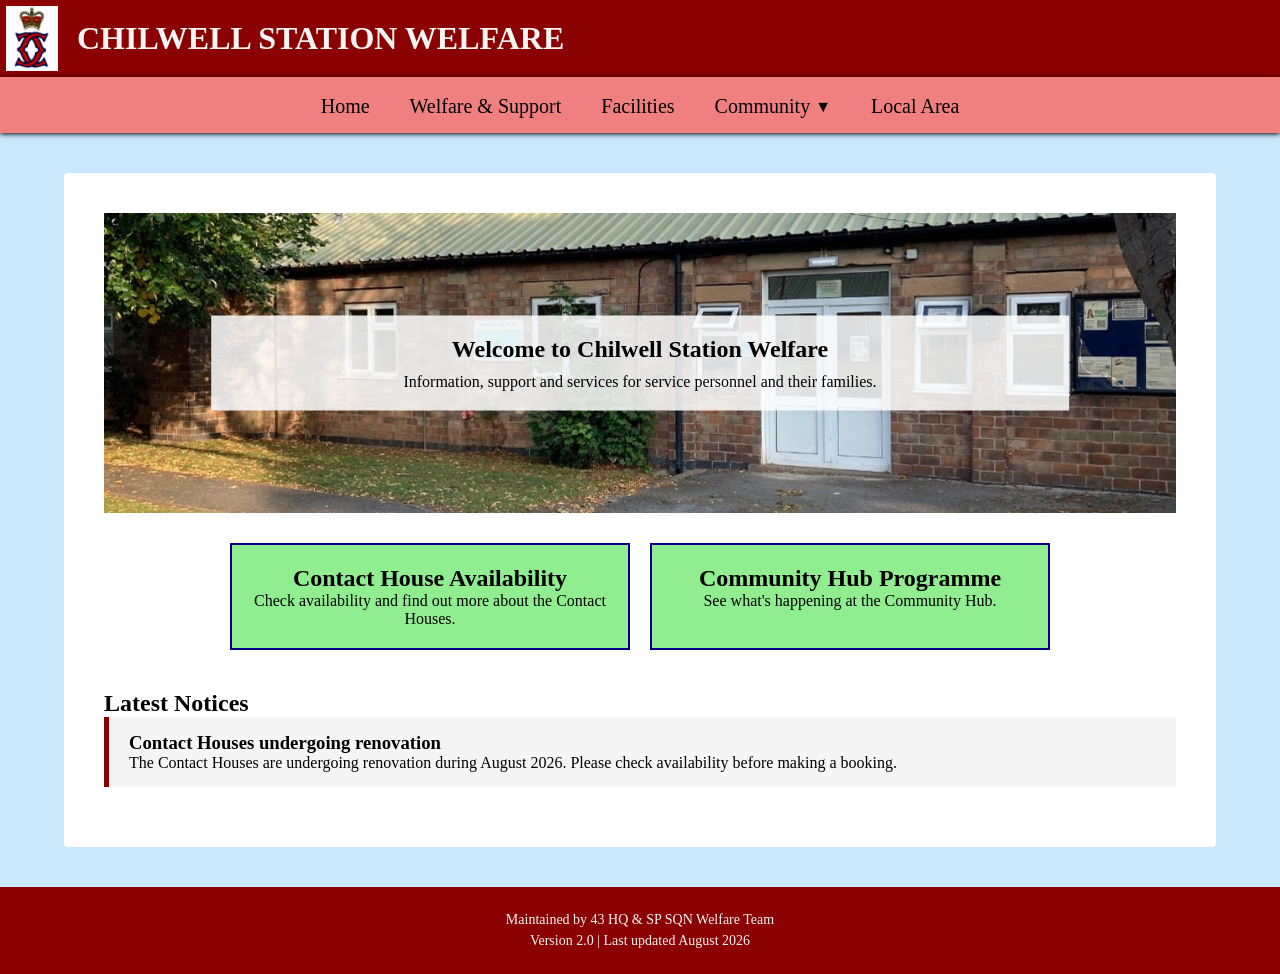
==== index.html @ e7ff97ad "Added and styled community hub and activities pages." ====
<!DOCTYPE html>
<html>
    <head>
        <title>Chetwynd Community</title>
        <meta charset="UTF-8" name="viewport" content="width=device-width, initial-scale=1.0">
        <link rel="stylesheet" href="./style.css">
    </head>
    <body>
        <header>
            <a href="./index.html" class="logo">
                <img src="./images/chetwynd-logo.png" alt="Chilwell Station Welfare logo">
                <span>Chilwell Station Welfare</span>
            </a>

            <button class="menu-toggle" id="menu-toggle">☰</button>

            <nav>
                <ul id="nav-menu">
                    <li><a href="./index.html">Home</a></li>
                    <li><a href="./welfare-support.html">Welfare & Support</a></li>
                    <li><a href="./contact-house.html">Facilities</a></li>
                    <li class="dropdown">
                        <button class="dropdown-button" id="community-button">Community <span>▼</span></button>
                        <ul class="dropdown-menu" id="community-menu">
                            <li><a href="./whats-on.html">What's On</a></li>
                            <li><a href="./community-hub.html">Community Hub</a></li>
                            <li><a href="./activities-clubs.html">Activities & Clubs</a></li>
                        </ul>
                    </li>
                    <li><a href="./localarea.html">Local Area</a></li>
                </ul>
            </nav>
        </header>
        <main>
            <section class="hero">
                <img src="./images/welfare.jpg" alt="Chilwell Station">

                <div class="hero-text">
                    <h1>Welcome to Chilwell Station Welfare</h1>
                    <p>
                        Information, support and services for service personnel
                        and their families.
                    </p>
                </div>
            </section>
            <section class="quick-links">

                <a href="./contact-house.html">
                    <h2>Contact House Availability</h2>
                    <p>Check availability and find out more about the Contact Houses.</p>
                </a>

                <a href="./whats-on.html">
                    <h2>Community Hub Programme</h2>
                    <p>See what's happening at the Community Hub.</p>
                </a>

            </section>
            <section class="notices">
                <h2>Latest Notices</h2>

                <article>
                    <h3>Contact Houses undergoing renovation</h3>
                    <p>
                        The Contact Houses are undergoing renovation during August 2026.
                        Please check availability before making a booking.
                    </p>
                </article>
            </section>

        </main>
        <footer>
            <p>Maintained by 43 HQ & SP SQN Welfare Team</p>
            <p>Version 2.0 | Last updated August 2026</p>
        </footer>
        <script src="script.js"></script>
    </body>
    
</html>
---- style.css ----
/* ================ 
Global Styles 
================ */
* {
    margin: 0;
    padding:0;
    box-sizing: border-box;
}

body {
    background-color: rgb(201, 232, 252);
}

main {
    position: relative;
/*    top: 150px; */
    margin: 40px auto;
    padding: 20px 30px 40px 30px;
    background-color: #FFFFFF;
    width:min(1200px,90%);
    border-radius: 4px;
    align-self: center;
}

section {
    margin: 20px 10px;
}


/* ==================== 
Header and Navigation 
==================== */
header {
    background-color: darkred;
}

header a {
    text-decoration: none;
}

.logo span {
    font-size: 32px;
    font-weight: bold;
    color: whitesmoke;
}

nav {
    background-color: lightcoral;
    box-shadow: 0 1px 5px black;
    width: 100%;
}

nav ul {
    list-style: none;
    display: flex;
    justify-content: center;
    align-items: center;
    gap: 20px;
    margin: 0;
    padding: 10px;
  /*  font-size: 100%;
    font-weight: bold;
    margin: 2px;
    flex-wrap: wrap; */ 
}
nav li {
    margin: 0;
    
 /* min-height: 40px;  
    width: 25%;
    padding: 0;
    border: 4px solid black;
    
    
    align-items: center; */
    background-color: lightcoral;
}

nav a {
    display: flex;
    align-items: center;
    justify-content: center;
    width: 100%;
    padding: 8px 10px;
    box-sizing: border-box;
    text-decoration: none;
    color: black;
    transition: color 0.3s, border-bottom 0.3s;
    padding-bottom: 5px;
    font-size: 20px;
}

nav a:hover {
    color: whitesmoke;
    border-bottom: 2px solid whitesmoke;
}

.logo {
    display: flex;
    align-items: center;
    gap: 15px;
    border: 2px solid darkred;
    background-color: darkred;
    text-transform: uppercase;
}

.logo img {
    width: 60px;
    padding: 4px;
}

.logo span {
    font-size:clamp(1.6rem,5vw,2rem);
    font-weight: bold;
    color: whitesmoke;
}

/* =========================
   COMMUNITY DROPDOWN
   ========================= */

.dropdown {
    position: relative;
    z-index: 10;
}
/* Community button */

.dropdown-button {
    display: flex;
    align-items: center;
    justify-content: center;

    width: 100%;
    padding: 8px 10px;
    box-sizing: border-box;

    background: none;
    border: none;

    color: black;
    font-size: 20px;
    font-family: inherit;

    cursor: pointer;

    transition: color 0.3s, border-bottom 0.3s;
    padding-bottom: 5px;
}

.dropdown-button:hover {
    color: whitesmoke;
    border-bottom: 2px solid whitesmoke;
}

.dropdown-button span {
    font-size: 0.8em;
    margin-left: 5px;
}

/* Dropdown menu */

.dropdown-menu {
    display: none;
    position: absolute;
    background-color: #ffffff;
    min-width: 180px;
    box-shadow: 0 4px 10px rgba(0, 0, 0, 0.2);
    padding: 0;
    margin: 0;
    list-style: none;
}

.dropdown-menu.show {
    display: block;
}

/* Dropdown links */

.dropdown-menu li {
    width: 100%;
}

.dropdown-menu a {
    display: block;
    padding: 12px 18px;
    color: black;
    text-decoration: none;
    font-family: inherit;
    font-size: 1rem;
    white-space: nowrap;
}


/* Hover effect */

.dropdown-menu a:hover {
    background-color: #f2f2f2;
    color: black;
}


/* Show dropdown */

.dropdown.open .dropdown-menu {
    display: block;
}

/* =========================
   COMMUNITY HUB PAGE
========================= */
/* COMMUNITY SECTIONS */

.community-section {
    margin-bottom: 45px;
}

.community-section h2 {
    margin-bottom: 15px;
    padding-bottom: 8px;
    border-bottom: 2px solid #8b0000;
}

.community-section h3 {
    margin-bottom: 8px;
}

.community-section p {
    line-height: 1.6;
}

/* COMMUNITY CENTRE CARDS */

.community-grid {
    display: grid;
    grid-template-columns: repeat(3, 1fr);
    gap: 20px;
    margin-top: 25px;
}

.community-card {
    background-color: #f5f5f5;
    padding: 25px;
    border-radius: 12px;
    box-shadow: 0 4px 10px rgba(0, 0, 0, 0.12);
}

.community-card h3 {
    margin-top: 0;
    margin-bottom: 10px;
}

.community-card p {
    margin-bottom: 0;
}

/* YOUTH CLUBS */

.youth-grid {
    display: grid;
    grid-template-columns: repeat(4, 1fr);
    gap: 20px;
    margin-top: 25px;
}

.youth-grid .community-card {
    text-align: center;
}

.youth-grid .community-card h3 {
    margin-bottom: 5px;
}

.youth-grid .community-card p {
    font-size: 1.1rem;
}

/* =========================
   COMMUNITY COMMITTEE
   ========================= */

/* ================ 
Profile Cards
================ */
.contact-details {
    display: grid;
    grid-template-columns: repeat(2, 1fr);
    gap: 30px;
    margin: 30px 0;
}

.contact-detail-card {
    background-color: burlywood;
    padding: 25px;
    border-radius: 12px;
    text-align: center;
    box-shadow: 0 2px 8px rgba(0, 0, 0, 0.15);
}

.contact-detail-card h2 {
    margin: 15px 0 5px;
}

.contact-detail-card p {
    margin: 10px 0;
}

.committee-card {
    background-color: #f5f5f5;
    border: 2px solid #a90000;
    border-radius: 12px;
    padding: 30px;
    text-align: center;
    margin-top: 30px;
    box-shadow: 0 4px 10px rgba(0, 0, 0, 0.08);
}

.committee-card h3 {
    margin-top: 0;
    font-size: 1.5rem;
}

.committee-card p {
    max-width: 700px;
    margin: 12px auto;
}

.committee-card .button {
    display: inline-block;
    margin-top: 15px;
}

/* Community page for MOBILE responsive */
@media (max-width: 900px) {

    .community-grid {
        grid-template-columns: repeat(2, 1fr);
    }

    .youth-grid {
        grid-template-columns: repeat(2, 1fr);
    }
}

@media (max-width: 600px) {

    .community-grid {
        grid-template-columns: 1fr;
    }

    .youth-grid {
        grid-template-columns: 1fr;
    }

    .contact-details {
        grid-template-columns: 1fr;
    }
}

/* ================ 
    Hero Section
================ */
.hero {
    position: relative;
    margin-bottom: 30px;
}

.hero img {
    width: 100%;
    height: 300px;
    object-fit: cover;
    display: block;
}

.hero-text {
    position: absolute;
    top: 50%;
    left: 50%;
    transform: translate(-50%, -50%);
    text-align: center;
    width: 80%;
    background-color: rgba(255, 255, 255, 0.85);
    padding: 20px;
}

.hero-text h1 {
    margin: 0 0 10px;
}

.hero-text p {
    margin: 0;
}

/* ================ 
 Home page buttons
================ */
.quick-links {
    display: flex;
    gap: 20px;
    justify-content: center;
    margin: 30px 0;
}

.quick-links a {
    flex: 1;
    max-width: 400px;
    padding: 20px;
    background-color: lightgreen;
    border: 2px solid darkblue;
    text-align: center;
    text-decoration: none;
    color: black;
}

.quick-links a:hover {
    transform: translateY(-3px);
}

.quick-links h2 {
    margin-top: 0;
}

@media (max-width: 600px) {

    .quick-links {
        flex-direction: column;
    }

    .quick-links a {
        max-width: none;
    }

}

/* ================ 
Home page notices 
================ */
.notices {
    margin-top: 40px;
}

.notices + .notices {
    margin-top: 20px;
}

.notices article {
    background-color: #f5f5f5;
    padding: 15px 20px;
    border-left: 5px solid darkred;
}

.notices h3 {
    margin-top: 0;
}

/* ================ 
Introduction facility links for contact houses 
================ */

.facility-links {
    display: flex;
    justify-content: center;
    gap: 15px;
    flex-wrap: wrap;
    margin: 25px auto;
}

.facility-links a {
    display: flex;
    align-items: center;
    justify-content: center;

    min-height: 60px;
    padding: 12px 20px;

    background-color: #8f0000;
    color: white;

    text-decoration: none;
    text-align: center;

    border-radius: 8px;

    font-weight: bold;
}

.facility-links a:hover {
    background-color: #b00000;
}

/* ================ 
Slider for contact houses 
================ */
.slider {
    position: relative;
    max-width: 700px;
    margin: 0 auto;
    overflow: hidden;
    border-radius: 10px;
}

.slides {
    display: flex;
    transition: transform 0.4s ease;
}

.slides img {
    width: 100%;
    min-width: 100%;
    height: 400px;
    object-fit: cover;
    display: block;
}

.slider-button {
    position: absolute;
    top: 50%;
    transform: translateY(-50%);

    width: 45px;
    height: 45px;

    border: none;
    border-radius: 50%;

    background-color: rgba(0, 0, 0, 0.6);
    color: white;

    font-size: 25px;
    cursor: pointer;

    z-index: 2;
}

.slider-button:hover {
    background-color: rgba(0, 0, 0, 0.8);
}

.previous {
    left: 15px;
}

.next {
    right: 15px;
}

.dots {
    text-align: center;
    margin: 15px 0 25px;
}

.dot {
    display: inline-block;

    width: 10px;
    height: 10px;

    margin: 0 5px;

    background-color: #ccc;
    border-radius: 50%;
}

.dot.active {
    background-color: #8f0000;
}

.facility {
    max-width: 1000px;
    margin: 0 auto 70px;
}

.facility h2 {
    text-align: center;
    margin-bottom: 25px;
}

.facility-image {
    max-width: 700px;
    margin: 0 auto;
}

.facility-image img {
    width: 100%;
    height: 400px;
    object-fit: cover;
    border-radius: 10px;
}

.facility-info {
    max-width: 700px;
    margin: 30px auto;
}

.facility-info h3 {
    margin-bottom: 10px;
}

.facility-info ul {
    padding-left: 20px;
    line-height: 1.8;
}

.facility-info li {
    margin-bottom: 5px;
}

/* ================ 
Buttons 
================ */
#button-group {
    display: flex;

}

.availability {
    max-width: 700px;
    margin: 40px auto 60px;
    padding: 30px;
    text-align: center;
    background-color: #f5f5f5;
    border-radius: 10px;
    border: 2px solid #8f0000;
}

.availability h2 {
    margin-bottom: 10px;
}

.availability p {
    margin-bottom: 20px;
}

.button.book {
    display: inline-block;
    padding: 14px 35px;
    background-color: #8f0000;
    color: white;
    text-decoration: none;
    font-weight: bold;
    font-size: 1.1rem;
    border-radius: 8px;
}

.button.book:hover {
    background-color: #b00000;
}

.large-button {
    font-size: 4rem;
    text-decoration: none;
    width: 70%;
}


/* ================ 
Images
================ */
.timetable {
    min-width: 900px;
}

.calendar-wrap {
    overflow-x: auto;
}

.poster-grid {
    display: grid;
    grid-template-columns: repeat(2, 1fr);
    gap: 20px;
    margin-top: 30px;
}

.poster-item {
    background-color: #f5f5f5;
    border-radius: 12px;
    box-shadow: 0 4px 12px rgba(0, 0, 0, 0.08);
    overflow: hidden;
}

.poster-item summary {
    padding: 20px;
    font-weight: bold;
    font-size: 1.2rem;
    cursor: pointer;
    list-style-position: inside;
}

.poster-item summary:hover {
    background-color: #eeeeee;
}

.poster-item img {
    display: block;
    width: 100%;
    height: auto;
    padding: 0 20px 20px;
    box-sizing: border-box;
}

@media (max-width: 768px) {
    .poster-grid {
        grid-template-columns: 1fr;
    }
}


/* ================ 
Profile Cards
================ */
.profiles {
    display: grid;
    grid-template-columns: repeat(3, 1fr);
    gap: 30px;
    margin: 30px 0;
}

.profile {
    background-color: burlywood;
    padding: 25px;
    border-radius: 12px;
    text-align: center;
    box-shadow: 0 2px 8px rgba(0, 0, 0, 0.15);
}

.profile img {
    width: 140px;
    height: 140px;
    object-fit: cover;
    border-radius: 50%;
}

.profile h2 {
    margin: 15px 0 5px;
}

.profile p {
    margin: 10px 0;
}
/*
.profile .role {
    font-weight: bold;
    margin-top: 0;
}
*/
.profile a {
    display: inline-block;
    margin-top: 10px;
}

/* ================ 
Components
================ */


.introduction {
    text-align: center;
    margin-bottom: 40px;
}

.introduction h1 {
    margin-bottom: 15px;
}

.introduction p {
    max-width: 800px;
    margin: 0 auto;
    line-height: 1.6;
}




/* =========================
   FAQs
   ========================= */
.faq {
    max-width: 900px;
    margin: 50px auto;
}

.faq h2 {
    text-align: center;
    margin-bottom: 30px;
}

.faq details {
    margin-bottom: 10px;
    border: 2px solid #ddd;
    border-radius: 6px;
    background-color: #f8f8f8;
}

.faq summary {
    padding: 18px 20px;
    font-weight: bold;
    cursor: pointer;
    font-size: 18px;
}

.faq details p {
    padding: 0 20px 20px 20px;
    margin: 0;
    line-height: 1.6;
}

/* =========================
   Footer
   ========================= */

footer {
    background-color: darkred;
    color: whitesmoke;
    text-align: center;
    padding: 20px;
    margin-top: 40px;
}

footer p {
    margin: 5px 0;
    font-size: 14px;
}

/* =========================
   ORGANISATION CARDS
   ========================= */

.organisations {
    max-width: 1200px;
    margin: 0 auto;
}

.organisations > h2 {
    text-align: center;
    margin-bottom: 40px;
}

/* =========================
   ORGANISATION DROPDOWNS
   ========================= */

.organisations details {
    margin-bottom: 20px;
    background-color: white;
    border-radius: 12px;
    box-shadow: 0 4px 10px rgba(0, 0, 0, 0.12);
    overflow: hidden;
}

.organisations summary {
    padding: 20px 25px;
    font-size: 1.3rem;
    font-weight: bold;
    cursor: pointer;
    background-color: #f5f5f5;
    border-left: 6px solid #8b0000;
    
    list-style-position: inside;
}

.organisations summary:hover {
    background-color: #eeeeee;
}

.organisations details[open] summary {
    background-color: #eeeeee;
}

/* CARD GRID */

.organisation-grid {
    display: grid;
    grid-template-columns: repeat(3, 1fr);
    gap: 20px;
}


/* INDIVIDUAL CARD */

.organisation-card {
    background-color: #ffffff;
    padding: 25px;
    border-radius: 12px;
    box-shadow: 0 4px 10px rgba(0, 0, 0, 0.12);

    display: flex;
    flex-direction: column;
}

.organisation-card h4 {
    margin-top: 0;
    margin-bottom: 12px;
    font-size: 1.2rem;
}

.organisation-card p {
    line-height: 1.5;
    margin-bottom: 20px;
}


/* WEBSITE BUTTON */

.organisation-card a {
    display: inline-block;
    margin-top: auto;
    padding: 10px 15px;

    background-color: #8b0000;
    color: white;
    text-decoration: none;
    text-align: center;

    border-radius: 6px;
    font-weight: bold;
}

.organisation-card a:hover {
    background-color: #5f0000;
}


/* =========================
   TABLET Organisation Cards
   ========================= */

@media (max-width: 900px) {

    .organisation-grid {
        grid-template-columns: repeat(2, 1fr);
    }

}


/* =========================
   MOBILE Organisation Cards
   ========================= */

@media (max-width: 600px) {

    .organisation-grid {
        grid-template-columns: 1fr;
    }

    .organisation-card {
        padding: 20px;
    }

}

/* ===================================================================================
Start of copied code 
Learn this at a later date - just using as a placeholder to get website ready to launch
Menu button - hidden on desktop 
====================================================================================*/

.menu-toggle {
    display: none;
}


/* MOBILE */
@media (max-width: 600px) {

    .menu-toggle {
        display: block;
        margin: 10px auto;
        font-size: 30px;
        background: none;
        border: none;
        cursor: pointer;
        color: whitesmoke;
    }

    nav ul {
        display: none;
        flex-direction: column;
        gap: 10px;
        padding: 15px;
    }

    nav ul.show {
        display: flex;
    }

    .profiles {
        grid-template-columns: 1fr;
        gap: 20px;
    }

    .profile {
        padding: 20px;
    }

    .profile img {
        width: 110px;
        height: 110px;
    }

    .logo span {
        font-size: 20px;
    }

    .logo img {
        width: 55px;
    }

}
/* ===================================================================================
End of copied code 
====================================================================================*/
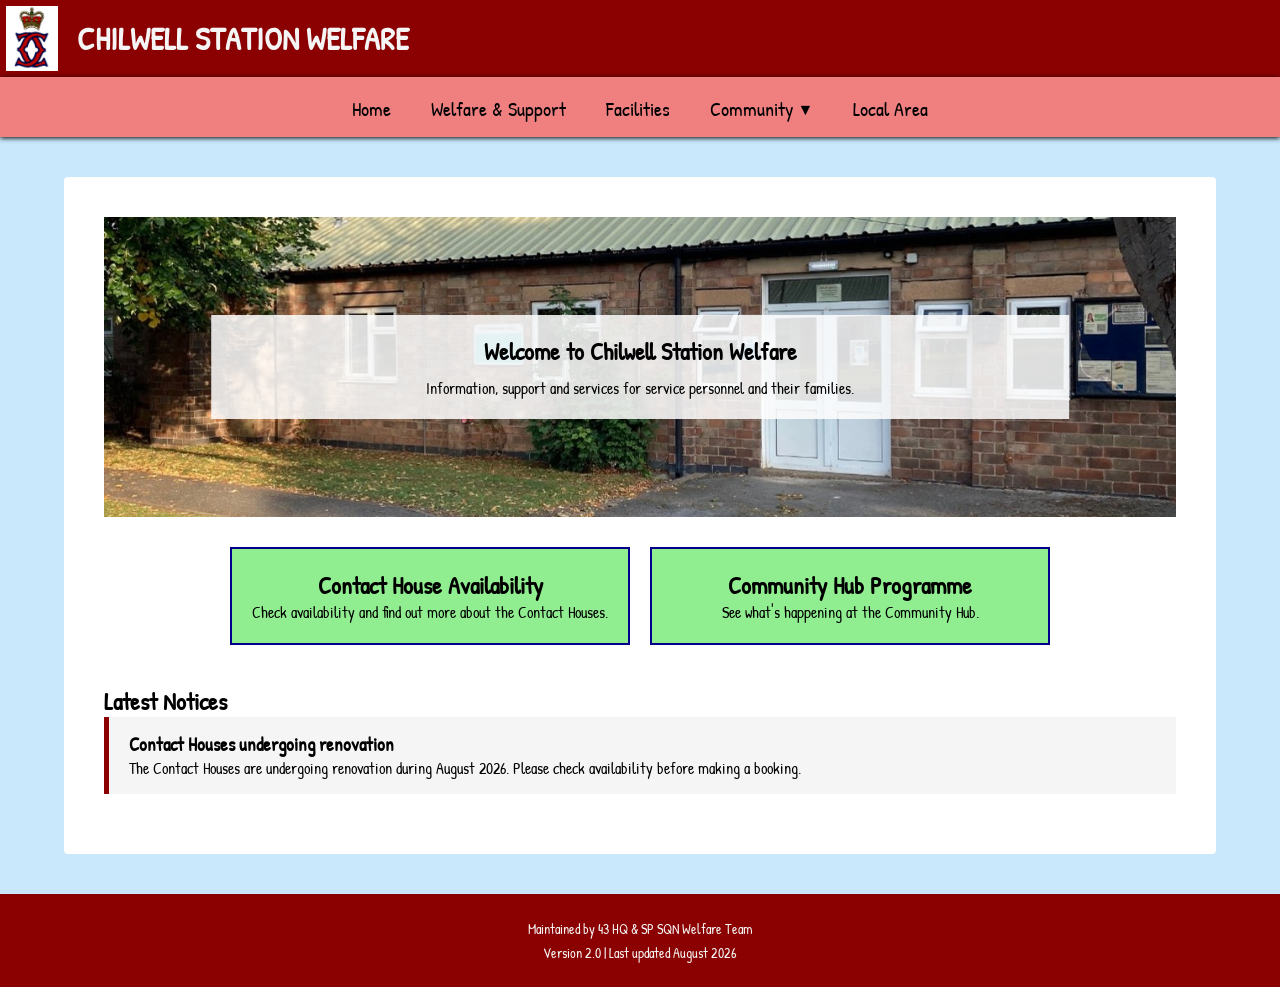
==== commit 8fe7755f: "Chnaged Font for body {} on CSS file and linked font to all HTML pages" ====
--- a/index.html
+++ b/index.html
@@ -2,8 +2,12 @@
 <html>
     <head>
         <title>Chetwynd Community</title>
-        <meta charset="UTF-8" name="viewport" content="width=device-width, initial-scale=1.0">
+        <meta charset="UTF-8">
+        <meta name="viewport" content="width=device-width, initial-scale=1.0">
         <link rel="stylesheet" href="./style.css">
+        <link rel="preconnect" href="https://fonts.googleapis.com">
+        <link rel="preconnect" href="https://fonts.gstatic.com" crossorigin>
+        <link href="https://fonts.googleapis.com/css2?family=Patrick+Hand&display=swap" rel="stylesheet">
     </head>
     <body>
         <header>
--- a/style.css
+++ b/style.css
@@ -9,6 +9,7 @@
 
 body {
     background-color: rgb(201, 232, 252);
+    font-family: "Patrick Hand", cursive;
 }
 
 main {
@@ -703,6 +704,48 @@
     }
 }
 
+/* ================
+ Regular Activities
+ ================*/
+
+ .activity-days {
+    margin-top: 30px;
+}
+
+.activity-day {
+    margin-bottom: 15px;
+    background-color: #f5f5f5;
+    border-left: 5px solid darkred;
+    border-radius: 8px;
+    box-shadow: 0 4px 12px rgba(0, 0, 0, 0.08);
+    overflow: hidden;
+}
+
+.activity-day summary {
+    padding: 20px;
+    font-size: 1.25rem;
+    font-weight: bold;
+    cursor: pointer;
+    list-style-position: inside;
+}
+
+.activity-day summary:hover {
+    background-color: #eeeeee;
+}
+
+.activity-content {
+    padding: 0 25px 25px;
+}
+
+.activity-content h3 {
+    margin-top: 20px;
+    margin-bottom: 5px;
+}
+
+.activity-content p {
+    margin-top: 5px;
+    margin-bottom: 10px;
+}
 
 /* ================ 
 Profile Cards
@@ -801,6 +844,51 @@
     padding: 0 20px 20px 20px;
     margin: 0;
     line-height: 1.6;
+}
+
+/* =======================
+  What's on
+========================*/
+
+.whats-on-links {
+    margin-top: 40px;
+}
+
+.whats-on-grid {
+    display: grid;
+    grid-template-columns: repeat(3, 1fr);
+    gap: 25px;
+    margin-top: 30px;
+}
+
+.whats-on-card {
+    background-color: #f5f5f5;
+    padding: 25px;
+    border-radius: 12px;
+    box-shadow: 0 4px 12px rgba(0, 0, 0, 0.08);
+    text-align: center;
+}
+
+.whats-on-card h3 {
+    margin-top: 0;
+}
+
+.whats-on-card p {
+    line-height: 1.6;
+    margin-bottom: 25px;
+}
+
+@media (max-width: 700px) {
+
+    .whats-on-grid {
+        grid-template-columns: 1fr;
+        gap: 20px;
+    }
+
+    .whats-on-card {
+        padding: 20px;
+    }
+
 }
 
 /* =========================
@@ -1008,4 +1096,135 @@
 }
 /* ===================================================================================
 End of copied code 
-====================================================================================*/+====================================================================================*/
+
+/* ================================
+   LOCAL AREA PAGE
+   ================================ */
+
+.local-area > section:not(.introduction) {
+    background-color: #f5f5f5;
+    padding: 30px;
+    margin-top: 40px;
+    border-radius: 10px;
+    box-shadow: 0 4px 12px rgba(0, 0, 0, 0.08);
+}
+
+.local-area > section:not(.introduction) h2 {
+    margin-top: 0;
+    padding-bottom: 10px;
+    border-bottom: 2px solid darkred;
+}
+
+.local-info-block {
+    margin-top: 30px;
+}
+
+.local-info-block h3 {
+    margin-bottom: 8px;
+}
+
+.local-info-block p {
+    margin-top: 0;
+}
+
+.local-info-block ul {
+    margin-top: 0;
+}
+
+.local-info-block a {
+    color: darkred;
+    font-weight: bold;
+}
+
+/* ====================
+   Everyday Essentials
+===================== */
+
+.local-section {
+    margin-bottom: 40px;
+}
+
+.local-section h2 {
+    border-bottom: 2px solid darkred;
+    padding-bottom: 10px;
+    margin-bottom: 25px;
+}
+
+/* Dropdowns */
+
+.local-section details {
+    background-color: #f5f5f5;
+    border-radius: 10px;
+    box-shadow: 0 4px 12px rgba(0, 0, 0, 0.08);
+    margin-bottom: 15px;
+    overflow: hidden;
+}
+
+/* Dropdown headings */
+
+.local-section summary {
+    padding: 20px 25px;
+    font-size: 1.2rem;
+    font-weight: bold;
+    cursor: pointer;
+}
+
+.local-section summary:hover {
+    background-color: #eeeeee;
+}
+
+/* Divider when dropdown is open */
+
+.local-section details[open] summary {
+    border-bottom: 1px solid #ddd;
+}
+
+/* Individual businesses */
+
+.local-section details > div {
+    padding: 18px 25px;
+    border-bottom: 1px solid #ddd;
+}
+
+.local-section details > div:last-child {
+    border-bottom: none;
+}
+
+.local-section details h4 {
+    margin: 0 0 5px 0;
+}
+
+.local-section details p {
+    margin: 5px 0;
+}
+
+/* Directions button */
+
+.local-section .directions-button {
+    display: inline-block;
+    margin-top: 8px;
+    padding: 7px 12px;
+    background-color: darkred;
+    color: white;
+    text-decoration: none;
+    border-radius: 5px;
+}
+
+.local-section .directions-button:hover {
+    background-color: #8b0000;
+}
+
+/* Mobile */
+
+@media (max-width: 700px) {
+
+    .local-section summary {
+        padding: 18px 20px;
+    }
+
+    .local-section details > div {
+        padding: 16px 20px;
+    }
+
+}
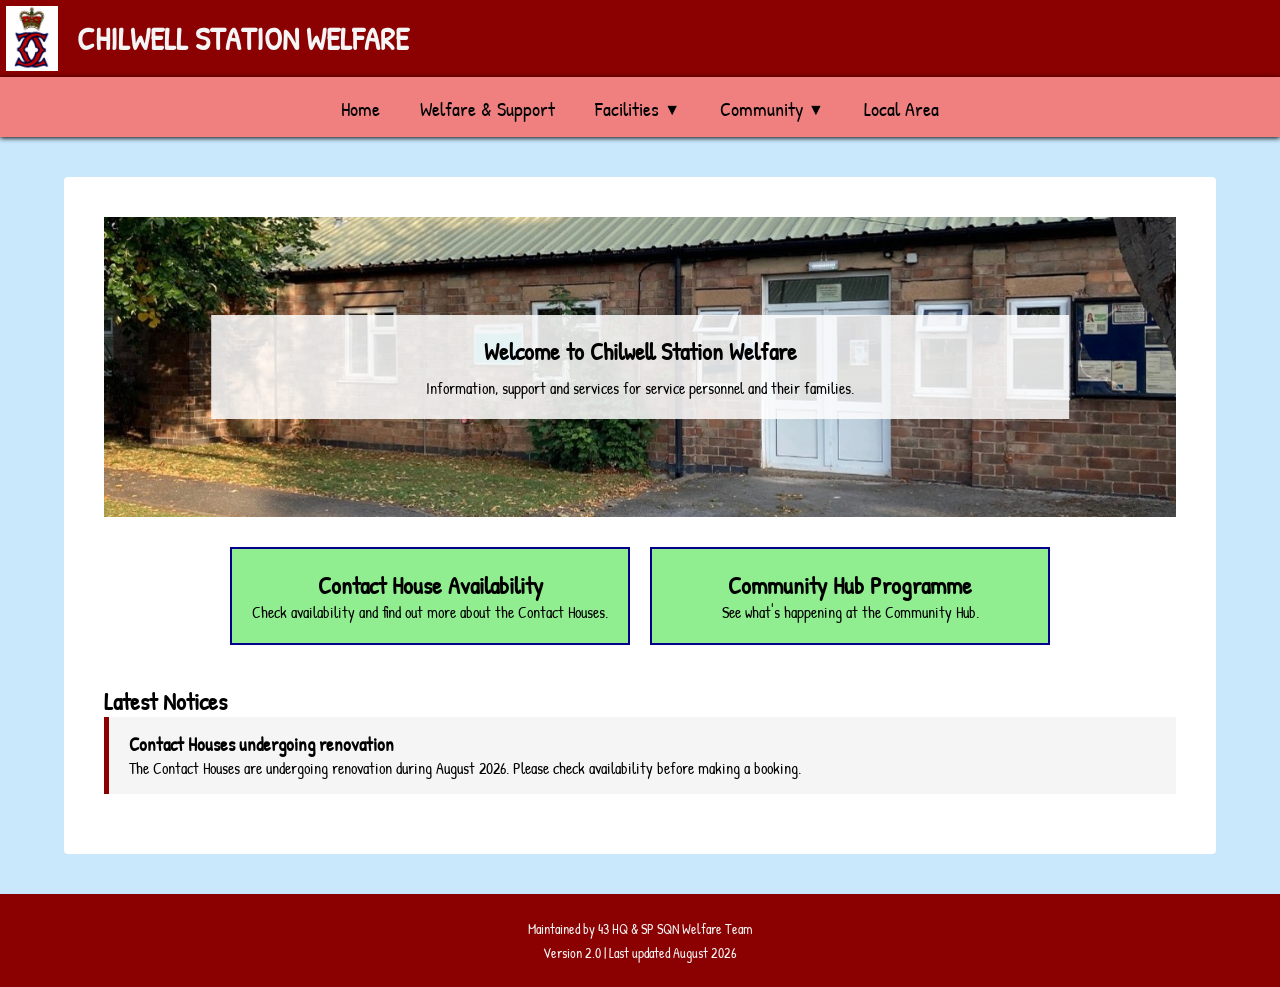
==== commit 22d1c858: "Added dropdown to facilities page/Added link from FAQ to contact cards/Updated info" ====
--- a/index.html
+++ b/index.html
@@ -22,8 +22,16 @@
                 <ul id="nav-menu">
                     <li><a href="./index.html">Home</a></li>
                     <li><a href="./welfare-support.html">Welfare & Support</a></li>
-                    <li><a href="./contact-house.html">Facilities</a></li>
-                    <li class="dropdown">
+
+                    <li class="dropdown" id="facilities-dropdown">
+                        <button class="dropdown-button" id="facilities-button">Facilities <span>▼</span></button>
+                        <ul class="dropdown-menu" id="facilities-menu">
+                            <li><a href="./contact-house.html">Welfare Facilities</a></li>
+                            <li><a href="./otherfacilities.html">Other Facilities</a></li>
+                        </ul>
+                    </li>
+
+                    <li class="dropdown" id="community-dropdown">
                         <button class="dropdown-button" id="community-button">Community <span>▼</span></button>
                         <ul class="dropdown-menu" id="community-menu">
                             <li><a href="./whats-on.html">What's On</a></li>
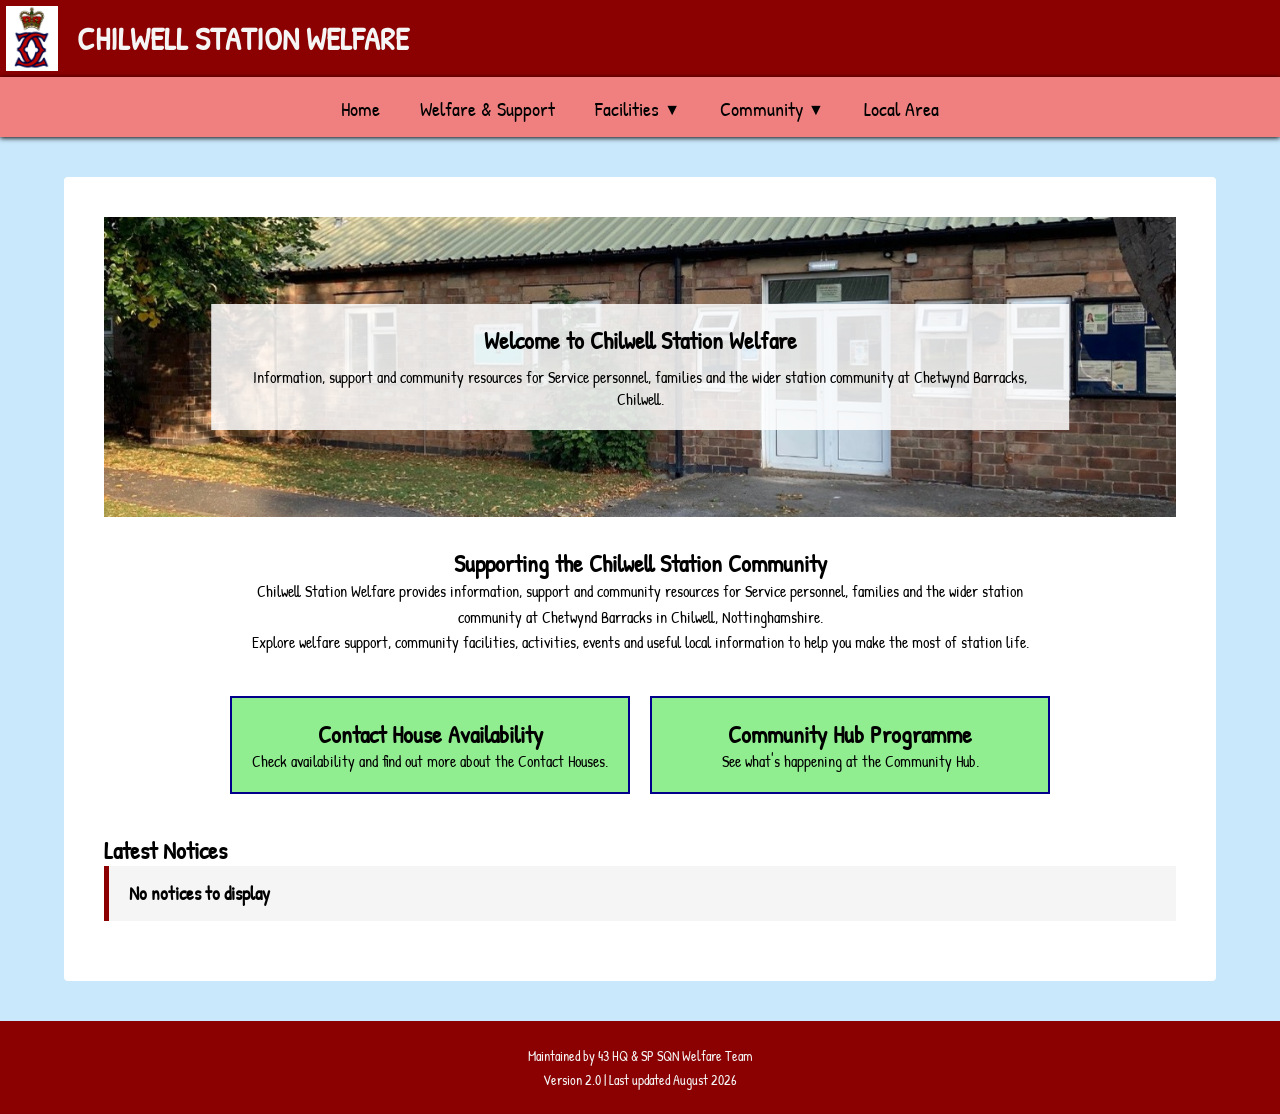
==== commit c2e13c92: "Updated index for better SEO" ====
--- a/index.html
+++ b/index.html
@@ -1,9 +1,10 @@
 <!DOCTYPE html>
 <html>
     <head>
-        <title>Chetwynd Community</title>
+        <title>Chilwell Station Welfare | Chetwynd Barracks</title>
         <meta charset="UTF-8">
         <meta name="viewport" content="width=device-width, initial-scale=1.0">
+        <meta name="description" content="Chilwell Station Welfare provides information, support and community resources for Service personnel, families and the wider station community at Chetwynd Barracks, Chilwell.">
         <link rel="stylesheet" href="./style.css">
         <link rel="preconnect" href="https://fonts.googleapis.com">
         <link rel="preconnect" href="https://fonts.gstatic.com" crossorigin>
@@ -50,11 +51,29 @@
                 <div class="hero-text">
                     <h1>Welcome to Chilwell Station Welfare</h1>
                     <p>
-                        Information, support and services for service personnel
-                        and their families.
+                        Information, support and community resources for Service personnel,
+                        families and the wider station community at Chetwynd Barracks, Chilwell.
                     </p>
                 </div>
             </section>
+
+            <section class="introduction">
+
+                <h2>Supporting the Chilwell Station Community</h2>
+
+                <p>
+                    Chilwell Station Welfare provides information, support and community
+                    resources for Service personnel, families and the wider station
+                    community at Chetwynd Barracks in Chilwell, Nottinghamshire.
+                </p>
+
+                <p>
+                    Explore welfare support, community facilities, activities, events and
+                    useful local information to help you make the most of station life.
+                </p>
+
+            </section>
+
             <section class="quick-links">
 
                 <a href="./contact-house.html">
@@ -72,11 +91,8 @@
                 <h2>Latest Notices</h2>
 
                 <article>
-                    <h3>Contact Houses undergoing renovation</h3>
-                    <p>
-                        The Contact Houses are undergoing renovation during August 2026.
-                        Please check availability before making a booking.
-                    </p>
+                    <h3>No notices to display</h3>
+                    <p></p>
                 </article>
             </section>
 
--- a/style.css
+++ b/style.css
@@ -163,17 +163,19 @@
 .dropdown-menu {
     display: none;
     position: absolute;
+    top: 100%;
+    left: 0;
+
     background-color: #ffffff;
     min-width: 180px;
+
     box-shadow: 0 4px 10px rgba(0, 0, 0, 0.2);
     padding: 0;
     margin: 0;
     list-style: none;
-}
-
-.dropdown-menu.show {
-    display: block;
-}
+
+    z-index: 1000;
+} 
 
 /* Dropdown links */
 
@@ -766,10 +768,15 @@
 }
 
 .profile img {
-    width: 140px;
-    height: 140px;
+    width: 160px;
+    height: 160px;
     object-fit: cover;
     border-radius: 50%;
+    object-position: center 10%;
+}
+
+img.uwo-headshot {
+    object-position: 60%;
 }
 
 .profile h2 {
@@ -1071,6 +1078,17 @@
         display: flex;
     }
 
+    .dropdown-menu {
+        position: static;
+        width: 100%;
+        min-width: 0;
+        box-shadow: none;
+    }
+
+    .dropdown.open .dropdown-menu {
+        display: block;
+    }
+
     .profiles {
         grid-template-columns: 1fr;
         gap: 20px;
@@ -1227,4 +1245,169 @@
         padding: 16px 20px;
     }
 
+}
+
+/*========================
+   Booking form page
+========================*/
+.form-container {
+    max-width: 1000px;
+    margin: 40px auto;
+    padding: 30px;
+    background-color: white;
+    border-radius: 10px;
+}
+
+.form-sections {
+    margin-bottom: 20px;
+    padding: 20px;
+    border: 2px solid #8b0000;
+    border-radius: 8px;
+}
+
+.form-sections legend {
+    font-size: 1.3rem;
+    font-weight: bold;
+    padding: 0 10px;
+}
+
+.form-sections input[type="text"],
+.form-sections input[type="email"],
+.form-sections input[type="tel"],
+.form-sections input[type="date"],
+.form-sections input[type="number"] {
+    width: 100%;
+    padding: 8px;
+    border: 1px solid lightcoral;
+    border-radius: 5px;
+    box-sizing: border-box;
+    margin-bottom: 15px;
+}
+
+.form-sections input[type="radio"],
+.form-sections input[type="checkbox"] {
+    width: auto;
+    margin-right: 5px;
+}
+
+.form-sections > label {
+    display: block;
+    margin-bottom: 5px;
+}
+
+.form-sections input[type="radio"] + label,
+.form-sections input[type="checkbox"] + label {
+    display: inline;
+    margin-right: 15px;
+}
+
+.form-sections h3 {
+    margin-top: 10px;
+    margin-bottom: 10px;
+    font-size: 1.1rem;
+}
+
+.checkbox-option {
+    display: flex;
+    align-items: flex-start;
+    gap: 5px;
+    margin-bottom: 10px;
+}
+
+.checkbox-option input[type="checkbox"] {
+    width: 18px;
+    height: 18px;
+    flex-shrink: 0;
+    margin: 3px 0 0 0;
+}
+
+.checkbox-option label {
+    display: inline;
+}
+
+/* Terms and Conditions */
+
+.form-sections details {
+    margin-bottom: 20px;
+    padding: 10px;
+    background-color: #f8f8f8;
+    border-radius: 5px;
+}
+
+.form-sections summary {
+    font-weight: bold;
+    cursor: pointer;
+    padding: 5px;
+}
+
+.form-sections details p {
+    line-height: 1.5;
+    margin-bottom: 15px;
+}
+
+.agreement {
+    display: flex;
+    align-items: flex-start;
+    gap: 8px;
+    margin-bottom: 15px;
+}
+
+.agreement input[type="checkbox"] {
+    width: auto;
+    flex-shrink: 0;
+    margin-top: 3px;
+    margin-right: 0;
+}
+
+.agreement label {
+    display: inline;
+    margin: 0;
+}
+
+/* Specific input widths */
+
+#number-of-nights {
+    width: 150px;
+}
+
+#mobile-number {
+    max-width: 250px;
+}
+
+#arrival-date,
+#departure-date {
+    max-width: 250px;
+}
+
+#reason-of-booking {
+    max-width: 500px;
+}
+
+#guest1 {
+    max-width: 500px;
+}
+
+#petbreed {
+    max-width: 400px;
+}
+
+#signiture {
+    max-width: 500px;
+}
+
+/* Submit button */
+
+#submit-request {
+    width: auto;
+    padding: 10px 25px;
+    background-color: #8b0000;
+    color: white;
+    border: none;
+    border-radius: 5px;
+    font-size: 1rem;
+    cursor: pointer;
+}
+
+#submit-request:hover {
+    background-color: #a00000;
 }
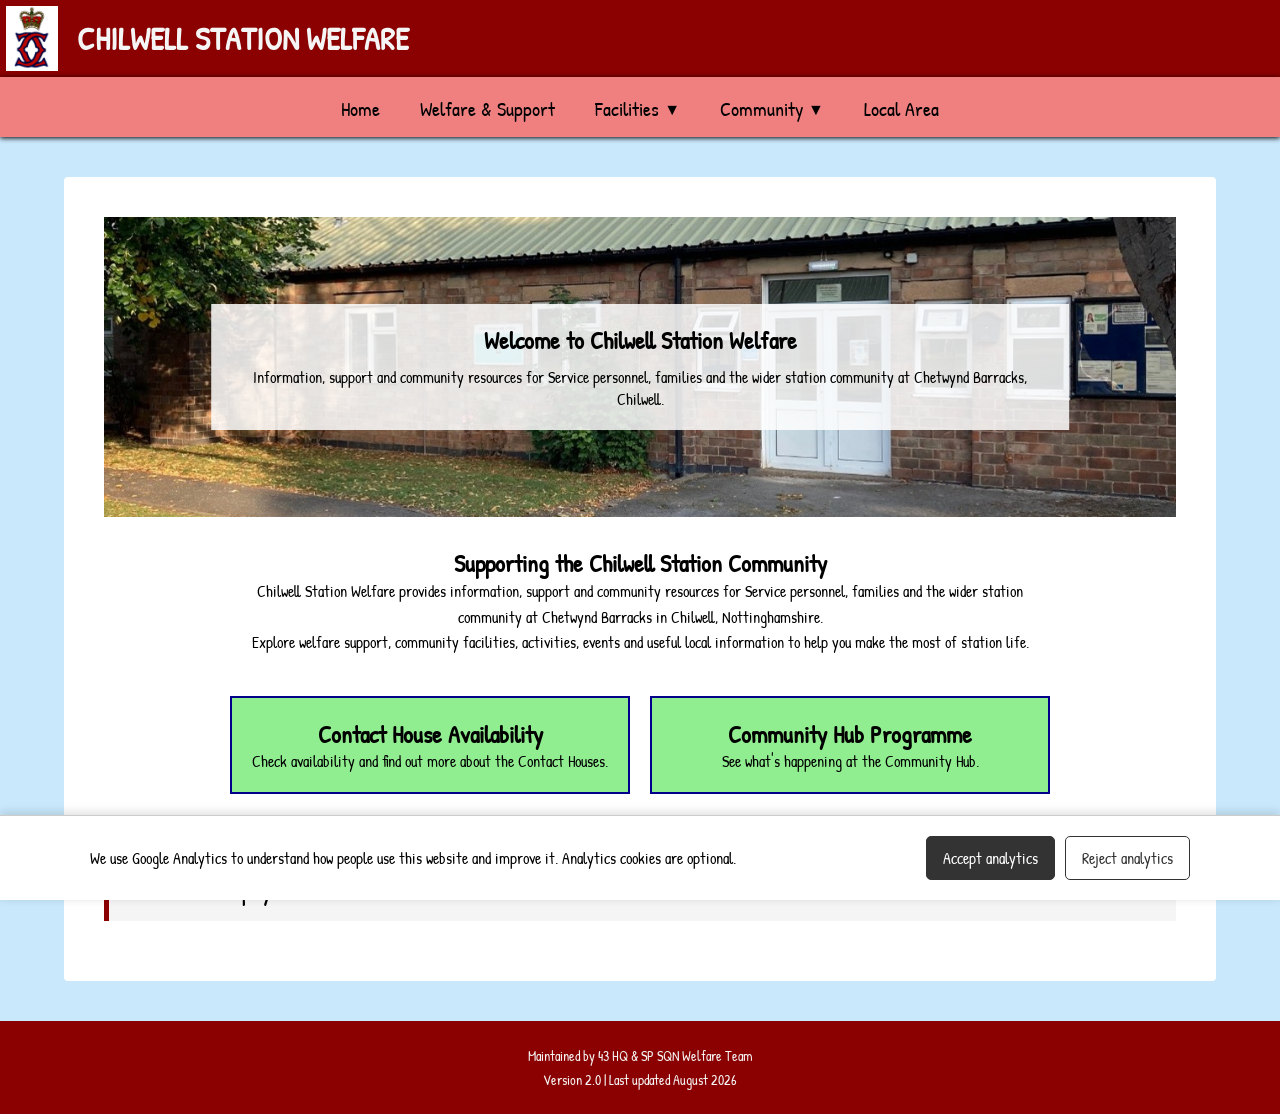
==== commit d749e06f: "Added cookie consent banner to use google analytics" ====
--- a/index.html
+++ b/index.html
@@ -1,6 +1,9 @@
 <!DOCTYPE html>
 <html>
     <head>
+        <link rel="stylesheet" href="./cookie-consent.css">
+        <script src="./cookie-consent.js" defer></script>
+
         <title>Chilwell Station Welfare | Chetwynd Barracks</title>
         <meta charset="UTF-8">
         <meta name="viewport" content="width=device-width, initial-scale=1.0">
--- a/cookie-consent.css
+++ b/cookie-consent.css
@@ -0,0 +1,64 @@
+#cookie-banner {
+    position: fixed;
+    bottom: 0;
+    left: 0;
+    right: 0;
+    z-index: 9999;
+    background: #ffffff;
+    border-top: 1px solid #cccccc;
+    box-shadow: 0 -2px 10px rgba(0, 0, 0, 0.15);
+    padding: 20px;
+}
+
+.cookie-banner-content {
+    max-width: 1100px;
+    margin: 0 auto;
+    display: flex;
+    align-items: center;
+    justify-content: space-between;
+    gap: 20px;
+}
+
+.cookie-banner-content p {
+    margin: 0;
+    line-height: 1.5;
+}
+
+.cookie-banner-buttons {
+    display: flex;
+    gap: 10px;
+    flex-shrink: 0;
+}
+
+.cookie-banner-buttons button {
+    padding: 10px 16px;
+    border: 1px solid #333333;
+    border-radius: 5px;
+    cursor: pointer;
+    font: inherit;
+}
+
+#accept-analytics {
+    background: #333333;
+    color: white;
+}
+
+#reject-analytics {
+    background: white;
+    color: #333333;
+}
+
+@media (max-width: 700px) {
+    .cookie-banner-content {
+        flex-direction: column;
+        align-items: stretch;
+    }
+
+    .cookie-banner-buttons {
+        justify-content: stretch;
+    }
+
+    .cookie-banner-buttons button {
+        flex: 1;
+    }
+}
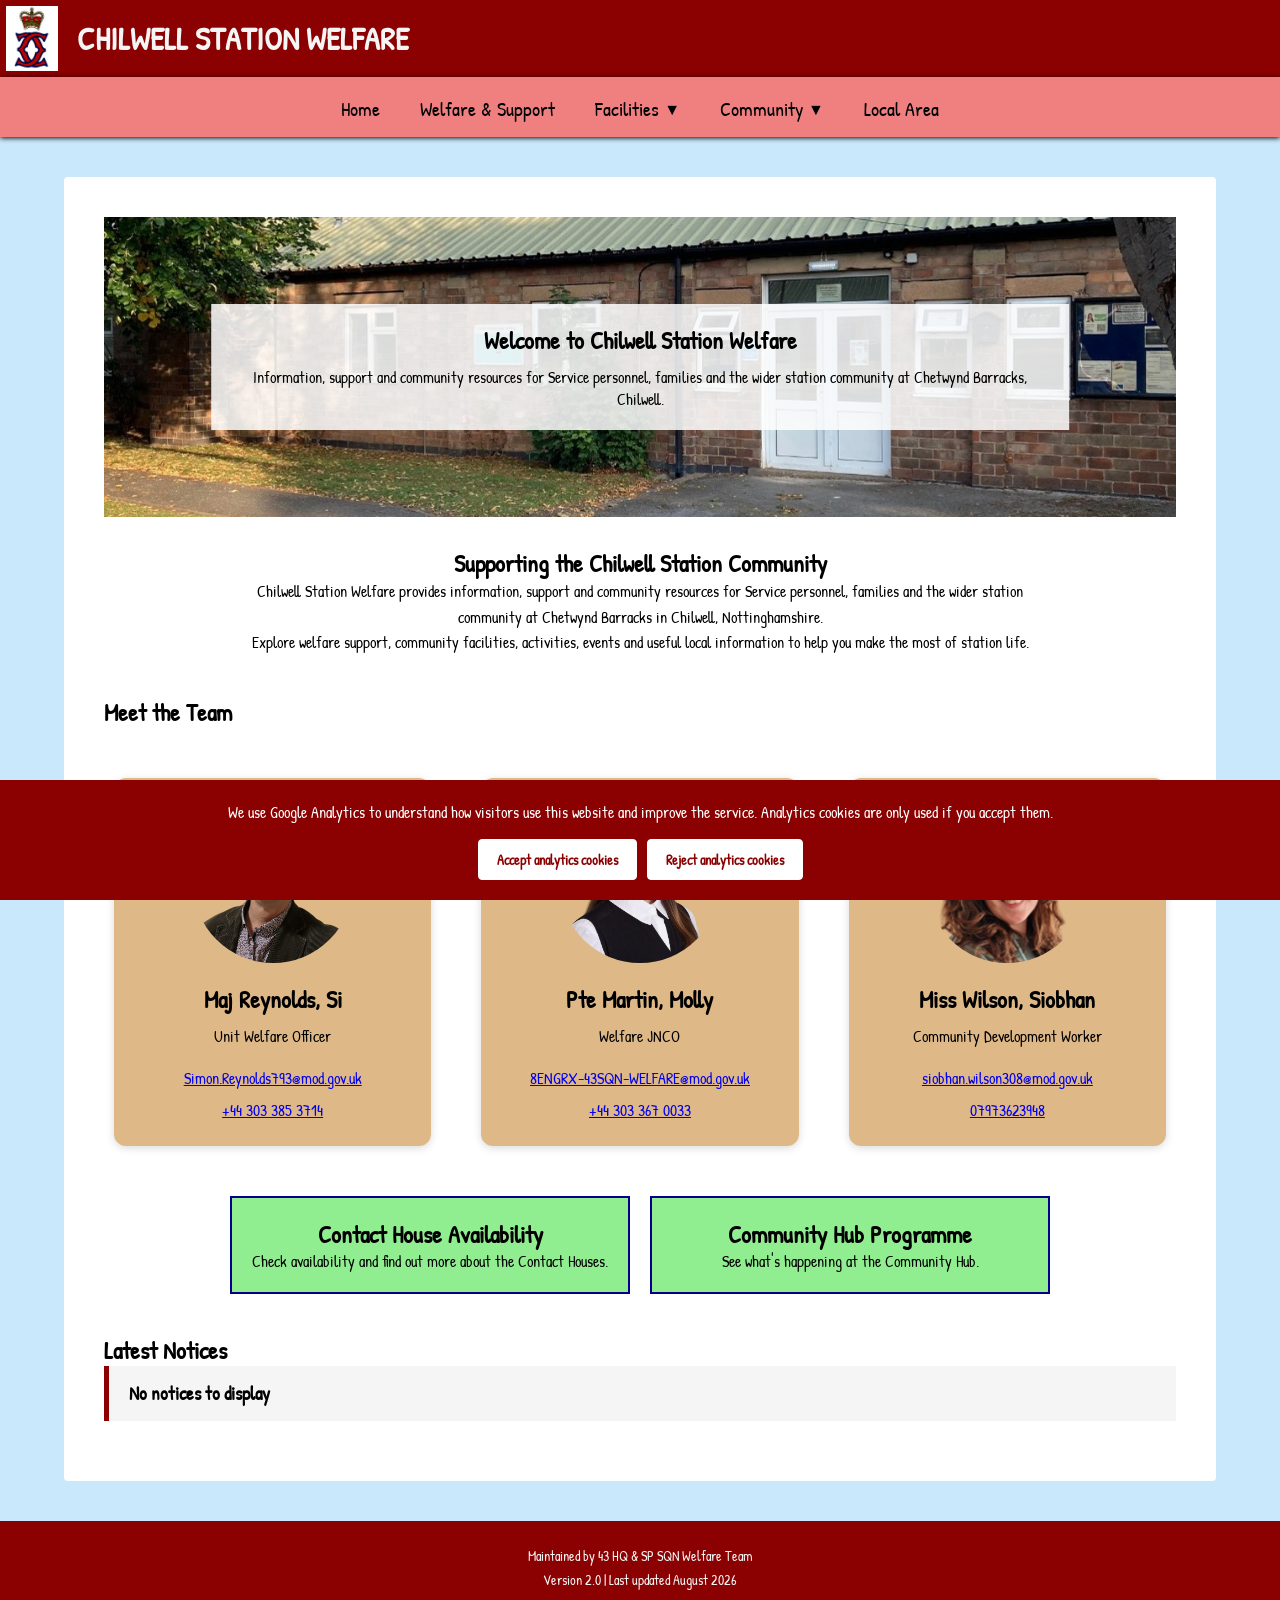
==== commit 9bb28567: "Moved meet the team" ====
--- a/index.html
+++ b/index.html
@@ -77,6 +77,34 @@
 
             </section>
 
+            </section>
+            <section>
+                <h2 id="meet-team">Meet the Team</h2>
+                <div class="profiles">
+                    <section class="profile">
+                        <img class="uwo-headshot" src="./images/welfare-officer-headshot.png" alt="Profile of welfare officer">
+                        <h2>Maj Reynolds, Si</h2>
+                        <p class="role">Unit Welfare Officer</p>
+                        <a href="mailto:simon.reynolds793@mod.gov.uk">Simon.Reynolds793@mod.gov.uk</a>
+                        <a href="tel:+443033778896">+44 303 385 3714</a>
+                    </section>
+                    <section class="profile">
+                        <img src="./images/molly-martin-headshot-.png" alt="Profile of welfare JNCO">
+                        <h2>Pte Martin, Molly</h2>
+                        <p class="role">Welfare JNCO</p>
+                        <a href="mailto:8ENGRX-43SQN-WELFARE@mod.gov.uk">8ENGRX-43SQN-WELFARE@mod.gov.uk</a>
+                        <a href="tel:+443033670033">+44 303 367 0033</a>
+                    </section>
+                    <section class="profile">
+                        <img src="./images/community-developer-worker.png" alt="Profile of community worker">
+                        <h2>Miss Wilson, Siobhan</h2>
+                        <p class="role">Community Development Worker</p>
+                        <a href="mailto:siobhan.wilson308@mod.gov.uk">siobhan.wilson308@mod.gov.uk</a>
+                        <br><a href="tel:+447973623948">07973623948</a>
+                    </section>
+                </div>
+            </section>
+
             <section class="quick-links">
 
                 <a href="./contact-house.html">
--- a/cookie-consent.css
+++ b/cookie-consent.css
@@ -1,64 +1,76 @@
+/* Cookie settings button */
+#cookie-settings-button {
+    position: fixed;
+    bottom: 15px;
+    right: 15px;
+
+    padding: 8px 14px;
+    border: 1px solid #ffffff;
+    border-radius: 4px;
+
+    background-color: #8b0000;
+    color: #ffffff;
+
+    font-family: inherit;
+    font-size: 14px;
+    cursor: pointer;
+
+    z-index: 9999;
+}
+
+#cookie-settings-button:hover {
+    background-color: #a00000;
+}
+
+/* Cookie consent banner */
 #cookie-banner {
     position: fixed;
     bottom: 0;
     left: 0;
-    right: 0;
-    z-index: 9999;
-    background: #ffffff;
-    border-top: 1px solid #cccccc;
-    box-shadow: 0 -2px 10px rgba(0, 0, 0, 0.15);
+    width: 100%;
+
     padding: 20px;
+    box-sizing: border-box;
+
+    background-color: #8b0000;
+    color: #ffffff;
+
+    font-family: inherit;
+    z-index: 10000;
 }
 
-.cookie-banner-content {
-    max-width: 1100px;
+.cookie-content {
+    max-width: 1000px;
     margin: 0 auto;
-    display: flex;
-    align-items: center;
-    justify-content: space-between;
-    gap: 20px;
+    text-align: center;
 }
 
-.cookie-banner-content p {
-    margin: 0;
+.cookie-content p {
+    margin: 0 0 15px;
     line-height: 1.5;
 }
 
-.cookie-banner-buttons {
+.cookie-buttons {
     display: flex;
+    justify-content: center;
     gap: 10px;
-    flex-shrink: 0;
+    flex-wrap: wrap;
 }
 
-.cookie-banner-buttons button {
-    padding: 10px 16px;
-    border: 1px solid #333333;
-    border-radius: 5px;
+.cookie-buttons button {
+    padding: 10px 18px;
+    border: 1px solid #ffffff;
+    border-radius: 4px;
+
+    background-color: #ffffff;
+    color: #8b0000;
+
+    font-family: inherit;
+    font-size: 14px;
+    font-weight: bold;
     cursor: pointer;
-    font: inherit;
 }
 
-#accept-analytics {
-    background: #333333;
-    color: white;
-}
-
-#reject-analytics {
-    background: white;
-    color: #333333;
-}
-
-@media (max-width: 700px) {
-    .cookie-banner-content {
-        flex-direction: column;
-        align-items: stretch;
-    }
-
-    .cookie-banner-buttons {
-        justify-content: stretch;
-    }
-
-    .cookie-banner-buttons button {
-        flex: 1;
-    }
+.cookie-buttons button:hover {
+    background-color: #eeeeee;
 }
